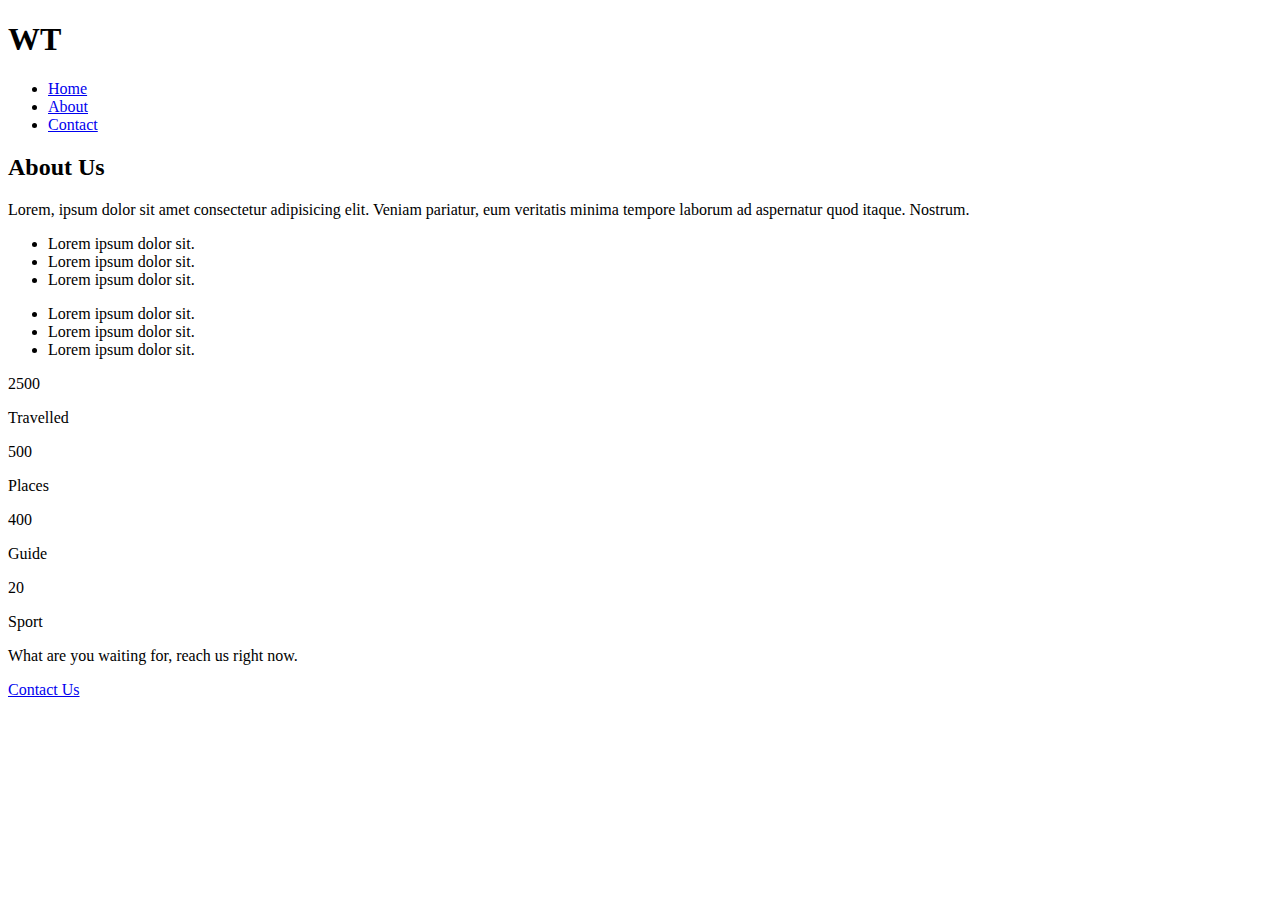
==== about.html @ 9912633d "Add files via upload" ====
<!DOCTYPE html>
<html lang="en">
<head>
    <meta charset="UTF-8">
    <meta name="viewport" content="width=device-width, initial-scale=1.0">
    <link rel="stylesheet" href="./css/style.css">
    <title>TRAVEL WEBISTE | WELCOME</title>
</head>
<body>
    <nav class='navbar bg-dark'>
        <div class="container">
             <h1 class='logo lg-heading text-light'>WT</h1>
             <ul class='nav-items'>
                <li class="nav-item"><a href="./index.html">Home</a></li>
                <li class="nav-item"><a href="./about.html">About</a></li>
                <li class="nav-item"><a href="./contact.html">Contact</a></li>
             </ul>
        </div>
    </nav>

    <section class="about">
        <div class="container">
            <h2 class='lg-heading text-black about-heading'>About Us</h2>
            <p class="text-gray">Lorem, ipsum dolor sit amet consectetur adipisicing elit. Veniam pariatur, eum veritatis minima tempore laborum ad aspernatur quod itaque. Nostrum.</p>
            <div class="about-wrapper">
                 <div class="left">
                     <ul>
                         <li>Lorem ipsum dolor sit.</li>
                         <li>Lorem ipsum dolor sit.</li>
                         <li>Lorem ipsum dolor sit.</li>
                     </ul>
                 </div>
                 <div class="right">
                    <ul>
                        <li>Lorem ipsum dolor sit.</li>
                        <li>Lorem ipsum dolor sit.</li>
                        <li>Lorem ipsum dolor sit.</li>
                    </ul>
                 </div>
            </div>

            <div class="counts">
                <div class="count-item count-item1">
                    <span>2500</span> 
                    <p>Travelled</p>   
                </div>
                <div class="count-item count-item2">
                    <span>500</span>
                    <p>Places</p>
                </div>
                <div class="count-item count-item3">
                    <span>400</span>
                    <p>Guide</p>
                </div>
                <div class="count-item count-item4">
                    <span>20</span>
                    <p>Sport</p>
                </div>
            </div>

            <div class="cta-banner">
                <div class="cta-banner-left">
                    <p class="cta-line">What are you waiting for, reach us right now.</p>
                </div>
                <div class="cta-banner-right">
                    <a href="contact.html" class='btn-cta'>Contact Us</a>
                </div>
            </div>
            
        </div>
        
    </section>
</body>
</html>
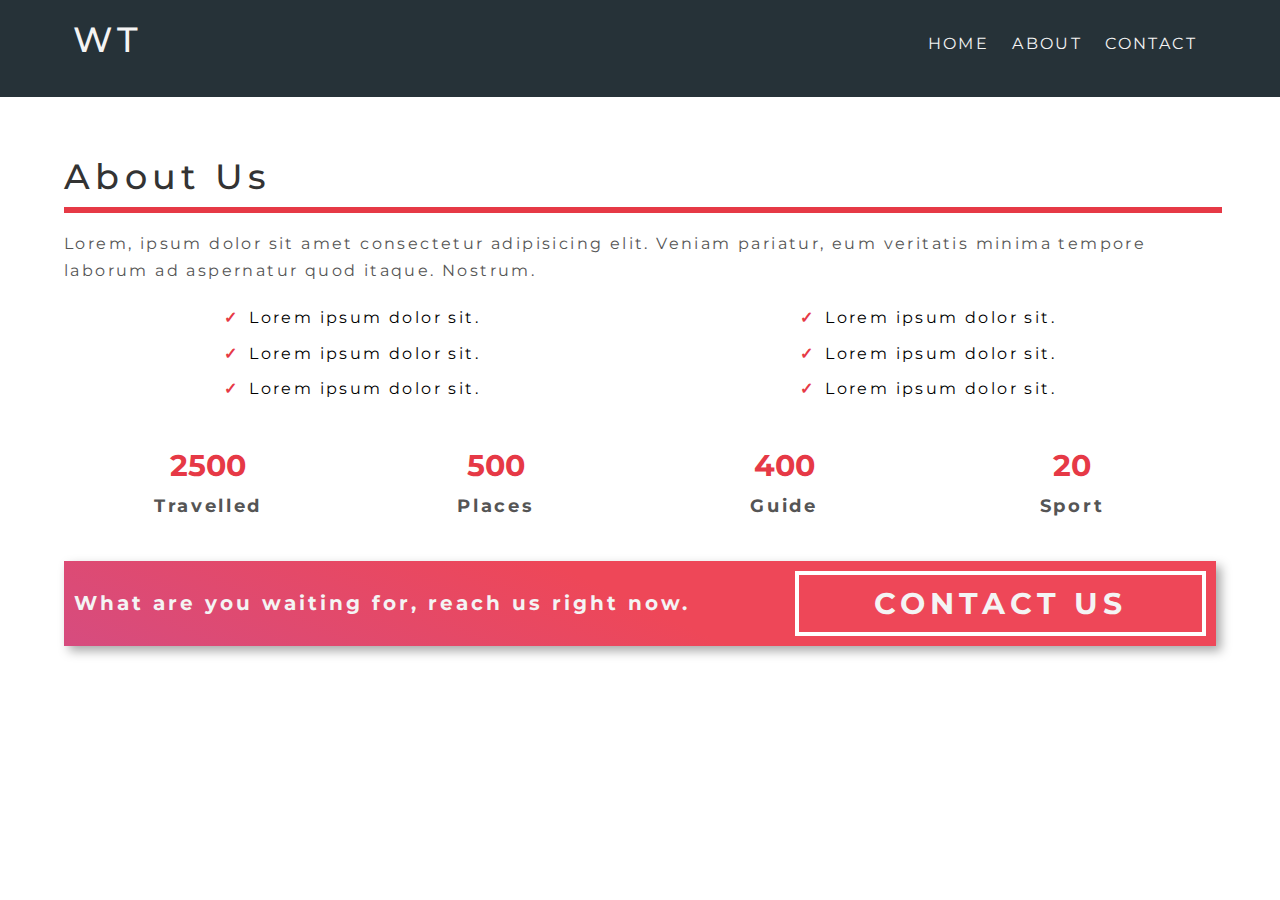
==== commit a00c28db: "Update about.html" ====
--- a/about.html
+++ b/about.html
@@ -3,7 +3,7 @@
 <head>
     <meta charset="UTF-8">
     <meta name="viewport" content="width=device-width, initial-scale=1.0">
-    <link rel="stylesheet" href="./css/style.css">
+    <link rel="stylesheet" href="style.css">
     <title>TRAVEL WEBISTE | WELCOME</title>
 </head>
 <body>
@@ -71,4 +71,4 @@
         
     </section>
 </body>
-</html>+</html>
--- a/style.css
+++ b/style.css
@@ -0,0 +1,630 @@
+@import url('https://fonts.googleapis.com/css2?family=Montserrat:wght@300;400;500;700&display=swap');
+
+* {
+    margin: 0;
+    padding: 0;
+    box-sizing: border-box;
+}
+
+html {
+    font-size: 62.5%;
+}
+
+body {
+    font-family: 'Montserrat', sans-serif;
+    line-height: 1.7;
+}
+
+ul li {
+    list-style: none;
+}
+
+a {
+    font-size: 1.6rem;
+    text-decoration: none;
+}
+
+p,
+li {
+    font-size: 1.6rem;
+    margin-bottom: 0.5em;
+    letter-spacing: 0.15em;
+}
+
+h1,
+h2,
+h3 {
+    margin-bottom: 0.5em;
+    letter-spacing: 0.15em;
+    font-weight: 500;
+}
+
+/* ################### utility classes ####################  */
+
+.container {
+    max-width: 1200px;
+    width: 90%;
+    margin: 0 auto;
+}
+
+
+.lg-heading {
+    font-size: 3.5rem;
+}
+
+.md-heading {
+    font-size: 2.2rem;
+}
+
+
+.text-red {
+    color: #e63946;
+}
+
+.text-light {
+    color: #f4f4f4;
+}
+
+.text-black {
+    color: #333333;
+}
+
+.text-gray {
+    color: #555555;
+}
+
+.bg-dark {
+    background-color: #263238;
+}
+
+.btn {
+    display: inline-block;
+    padding: 0.5em 1.5em;
+    font-weight: 500;
+    text-transform: uppercase;
+    margin: 0.5em 0;
+}
+
+.btn-primary {
+    background-color: #fff;
+    border-radius: 10em;
+}
+
+.btn-primary:hover {
+    background-color: #ddd;
+}
+
+.btn-secondary {
+    border: 2px solid #e63946;
+    border-radius: 2.5em;
+    color: #e63946;
+    background: #fff;
+}
+
+.btn-secondary:hover {
+    background-color: #fcf3f2;
+}
+
+
+
+.header {
+    position: relative;
+    height: 95vh;
+    background: linear-gradient(rgba(0, 0, 0, 0.5), rgba(0, 0, 0, 0.5)), url('../img/header-image.jpg');
+    background-position: center;
+    background-size: cover;
+    background-repeat: no-repeat;
+}
+
+.navbar {
+    padding: 1rem;
+}
+
+
+.navbar .logo {
+    float: left;
+}
+
+.navbar .nav-items {
+    float: right;
+    margin-top: 1rem;
+}
+
+.navbar .nav-item {
+    display: inline-block;
+    padding: 1rem;
+    text-transform: uppercase;
+}
+
+.navbar a:link,
+.navbar a:visited {
+    color: #f4f4f4;
+}
+
+.navbar a {
+    padding-bottom: 0.3rem;
+}
+
+.navbar a:hover {
+    border-bottom: 1px solid #fff;
+}
+
+.navbar::after {
+    content: '';
+    display: block;
+    clear: both;
+}
+
+
+
+.header-content {
+    position: absolute;
+    text-align: center;
+    top: 50%;
+    left: 50%;
+    transform: translate(-50%, -50%);
+    background: linear-gradient(rgba(0, 0, 0, .2), rgba(0, 0, 0, .2));
+}
+
+.header-content h1 {
+    text-transform: uppercase;
+    font-weight: 700;
+}
+
+.header-content p {
+    text-transform: uppercase;
+}
+
+
+.showcase {
+    background: #ddd;
+    padding: 10rem 0;
+}
+
+.row {
+    height: 350px;
+    background: #fff;
+    box-shadow: 0px 0px 20px 0px rgba(0, 0, 0, 0.315);
+}
+
+.row1 {
+    margin-bottom: 10rem;
+}
+
+.row1 .img-box,
+.row2 .text-box {
+    float: left;
+    width: 50%;
+}
+
+
+.row2 .img-box,
+.row1 .text-box {
+    float: right;
+    width: 50%;
+}
+
+.row .img-box {
+    height: 100%;
+}
+
+.row .text-box {
+    padding: 3rem;
+}
+
+.row .img-box img {
+    display: inline-block;
+    width: 100%;
+    height: 100%;
+    object-fit: cover;
+}
+
+.row::after {
+    content: '';
+    display: block;
+    clear: both;
+}
+
+
+
+.features {
+    padding: 10rem 0;
+}
+
+.box-wrapper {
+    box-shadow: 5px 5px 10px rgba(102, 102, 102, 0.521);
+}
+
+.box {
+    width: 33.3333333%;
+    float: left;
+    padding: 2rem;
+    text-align: center;
+}
+
+.box-1,
+.box-3 {
+    background-color: #263238;
+    color: #fff;
+}
+
+.box-2 {
+    background: linear-gradient(25deg, #d64c7f, #ee4758 50%);
+    color: #fff;
+}
+
+.box-wrapper::after {
+    content: "";
+    display: block;
+    clear: both;
+}
+
+
+.footer {
+    background: #263238;
+    color: #f4f4f4;
+    padding: 2rem;
+    text-align: center;
+}
+
+.social-media-links i {
+    margin: 2rem;
+}
+
+.about {
+    padding: 5rem 0;
+}
+
+.about-heading::after {
+    content: '';
+    display: block;
+    border: 3px solid #e63946;
+    width: 100%;
+}
+
+.about-wrapper {
+    text-align: center;
+    margin-top: 2rem;
+}
+
+.about-wrapper .left {
+    float: left;
+    width: 50%;
+}
+
+.about-wrapper .right {
+    float: right;
+    width: 50%;
+}
+
+.about-wrapper::after {
+    content: '';
+    display: block;
+    clear: both;
+}
+
+.about-wrapper li::before {
+    content: '\2713';
+    color: #e63946;
+    font-weight: bold;
+    padding-right: 1rem;
+}
+
+
+.counts {
+    margin-top: 3rem;
+}
+
+.count-item {
+    width: 25%;
+    float: left;
+    text-align: center;
+}
+
+.counts::after {
+    content: '';
+    display: block;
+    clear: both;
+}
+
+.count-item span {
+    font-size: 3rem;
+    font-weight: 700;
+    color: #e63946;
+}
+
+.count-item p {
+    font-weight: 700;
+    color: #555;
+    font-size: 1.8rem;
+}
+
+.cta-banner {
+    background: linear-gradient(25deg, #d64c7f, #ee4758 50%);
+    color: #f4f4f4;
+    padding: 1rem;
+    box-shadow: 5px 5px 10px #00000057;
+    margin-top: 3rem;
+}
+
+.cta-banner-left {
+    width: 60%;
+    float: left;
+}
+
+.cta-banner-right {
+    width: 40%;
+    float: right;
+    text-align: right;
+}
+
+.cta-line {
+    font-weight: 700;
+    font-size: 2rem;
+    margin-top: 1.5rem;
+}
+
+.btn-cta {
+    text-align: center;
+    display: inline-block;
+    font-weight: 700;
+    font-size: 3rem;
+    text-transform: uppercase;
+    border: 4px solid white;
+    padding: 0.3rem 2.5em;
+    letter-spacing: 0.5rem;
+    color: #f4f4f4;
+}
+
+.cta-banner::after {
+    content: '';
+    display: block;
+    clear: both;
+}
+
+.contact-form {
+    padding: 5rem 0;
+    background: #f7f7f7;
+}
+
+
+.form-wrapper::after {
+    content: '';
+    display: block;
+    clear: both;
+}
+
+.form-wrapper .company-address {
+    height: 760px;
+    background: #fff;
+    width: 49%;
+    float: left;
+    padding: 1rem;
+}
+
+
+.form-wrapper .company-address i {
+    display: inline-block;
+    margin-right: 1rem;
+}
+
+
+.form-wrapper .company-address h2 {
+    display: inline-block;
+    text-transform: uppercase;
+}
+
+.form-wrapper .address-group {
+    margin-bottom: 3rem;
+}
+
+.form-wrapper .company-address img {
+    max-width: 90%;
+    min-height: 40rem;
+    object-fit: cover;
+    object-position: right;
+}
+
+.form-wrapper .form {
+    height: 760px;
+    font-size: 1.6rem;
+    background: #fff;
+    width: 49%;
+    float: right;
+    padding: 1rem;
+}
+
+.form h1::after {
+    content: '';
+    display: block;
+    border: 3px solid #ee4758;
+    width: 100%;
+
+}
+
+.form-wrapper .form label {
+    display: block;
+}
+
+.form-wrapper .form input {
+    padding: 0.5rem;
+    width: 100%;
+}
+
+.form-wrapper .form .form-group {
+    margin-bottom: 1.2rem;
+}
+
+.form-wrapper .form label::after {
+    content: '* ';
+    color: #e63946;
+}
+
+.form-wrapper .form textarea {
+    width: 100%;
+    height: 300px;
+    padding: 1rem;
+}
+
+.form-btn {
+    display: block;
+    margin: 0 auto;
+    padding: 0.5em 3em;
+    font-size: 1.8rem;
+    text-transform: uppercase;
+    background: #e63946;
+    color: #fff;
+    outline: none;
+    border: none;
+    cursor: pointer;
+}
+
+@media (max-width: 500px) {
+    html {
+        font-size: 50%;
+    }
+
+    .navbar .nav-items,
+    .navbar .logo {
+        float: none;
+        display: block;
+        width: 100%;
+        text-align: center;
+    }
+
+    .header-content .main-heading {
+        display: none;
+    }
+
+    .row {
+        height: auto;
+        width: 100%;
+    }
+
+    .row .img-box,
+    .row .text-box {
+        float: none;
+        width: 100%;
+        text-align: center;
+    }
+
+    .features .box {
+        float: none;
+        width: 100%;
+        text-align: center;
+        box-shadow: 5px 5px 10px rgba(102, 102, 102, 0.521);
+    }
+
+    .features .box-2,
+    .features .box-3 {
+        margin-top: 7rem;
+    }
+
+    .box-wrapper {
+        box-shadow: none;
+    }
+
+    .cta-banner-left,
+    .cta-banner-right {
+        float: none;
+        width: 100%;
+        text-align: center;
+    }
+
+    .form-wrapper .company-address {
+        float: none;
+        width: 100%;
+        height: auto;
+        margin-bottom: 5rem;
+    }
+
+    .form-wrapper .form {
+        float: none;
+        width: 100%;
+        height: auto;
+    }
+}
+
+@media(min-width: 501px) and (max-width: 768px) {
+    html {
+        font-size: 50%;
+    }
+
+    p {
+        font-size: 1.8rem;
+    }
+
+    .navbar .nav-items,
+    .navbar .logo {
+        float: none;
+        display: block;
+        width: 100%;
+        text-align: center;
+    }
+
+
+    .row {
+        height: auto;
+        width: 100%;
+    }
+
+    .row .img-box,
+    .row .text-box {
+        float: none;
+        width: 100%;
+        text-align: center;
+    }
+
+    .features .box {
+        float: none;
+        width: 100%;
+        text-align: center;
+        box-shadow: 5px 5px 10px rgba(102, 102, 102, 0.521);
+    }
+
+    .features .box-2,
+    .features .box-3 {
+        margin-top: 7rem;
+    }
+
+    .box-wrapper {
+        box-shadow: none;
+    }
+
+    .cta-banner-left,
+    .cta-banner-right {
+        float: none;
+        width: 100%;
+        text-align: center;
+    }
+
+    .form-wrapper .company-address {
+        float: none;
+        width: 100%;
+        height: auto;
+        margin-bottom: 5rem;
+    }
+
+    .form-wrapper .form {
+        float: none;
+        width: 100%;
+        height: auto;
+    }
+}
+
+@media(min-width: 769px) and (max-width: 1200px) {
+    html {
+        font-size: 56.25%;
+    }
+
+    .row .text-box h2 {
+        font-size: 2.2rem;
+        font-weight: 500;
+    }
+}
+
+@media(orientation: landscape) and (max-height: 500px) {
+    .header {
+        height: 90vmax;
+    }
+}